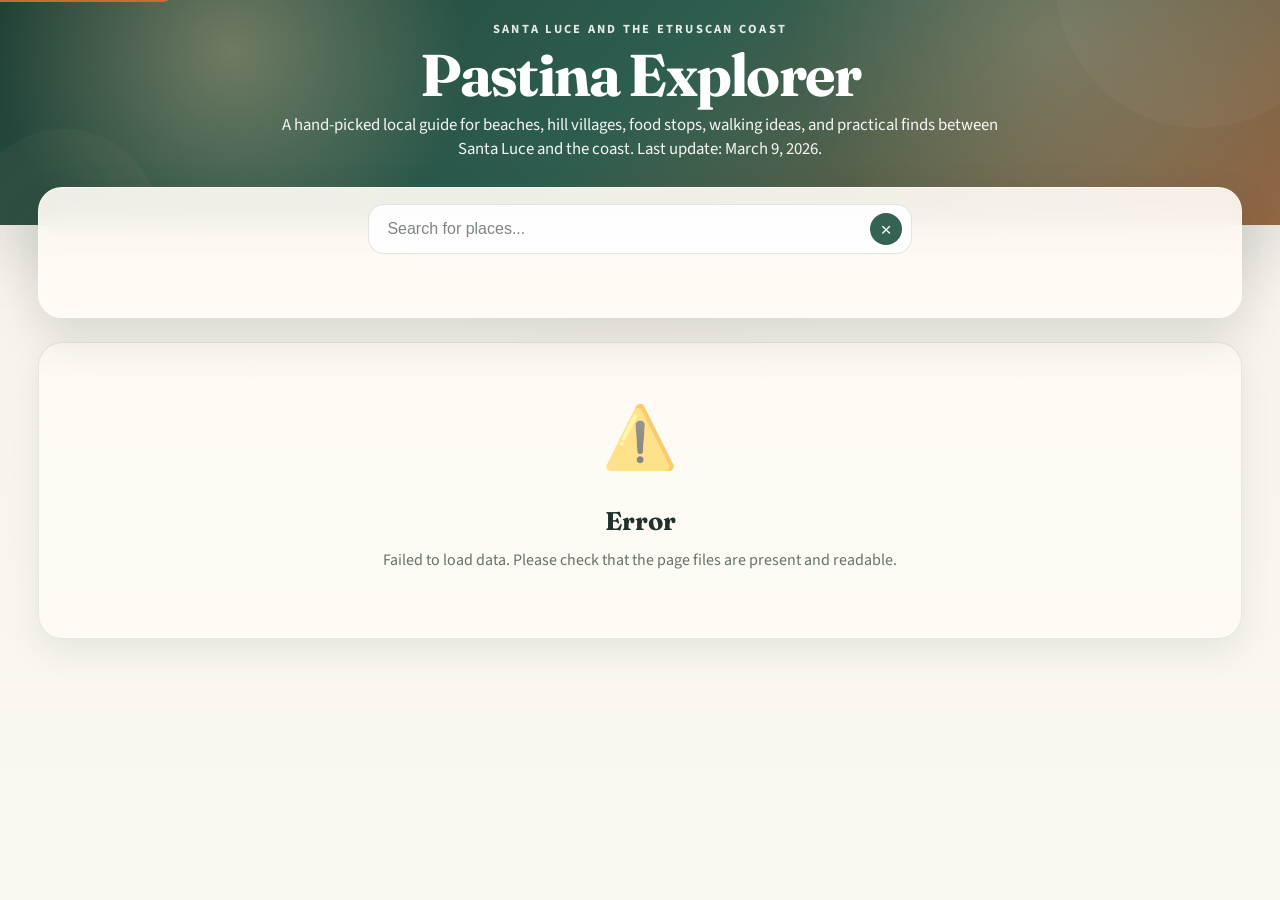
==== index.html @ ff0a86d3 "Initial commit: Pastina Explorer static website Co-Authored-By: Claude Opus 4.6 <noreply@anthropic.c" ====
<!DOCTYPE html>
<html lang="en">
<head>
    <meta charset="UTF-8">
    <meta name="viewport" content="width=device-width, initial-scale=1.0">
    <title>Points of Interest - Pastina, Santa Luce (PI)</title>

    <!-- Preconnect to external resources for better performance -->
    <link rel="preconnect" href="https://fonts.googleapis.com">
    <link rel="preconnect" href="https://fonts.gstatic.com" crossorigin>

    <!-- Include external stylesheet -->
    <link rel="stylesheet" href="styles.css?v=2026-03-10-03">

    <!-- SEO Meta Tags -->
    <meta name="description" content="Discover points of interest in Pastina, Santa Luce, Pisa. Find restaurants, shops, churches, viewpoints and local services.">
    <meta name="keywords" content="Pastina, Santa Luce, Pisa, Tuscany, points of interest, restaurants, tourism">
    <meta name="author" content="Pastina Tourism">

    <!-- Open Graph Meta Tags for social sharing -->
    <meta property="og:title" content="Points of Interest - Pastina, Santa Luce (PI), Italy">
    <meta property="og:description" content="Discover the best places to visit in Pastina, Santa Luce, Pisa">
    <meta property="og:site_name" content="Pastina Explorer">
    <meta property="og:type" content="website">
    <meta property="og:locale" content="en_US">

    <!-- Favicon -->
    <link rel="icon" type="image/x-icon" href="favicon.ico">

    <!-- Preview -->
    <meta property="og:image" content="https://pastina.reznitsky.info/pastina-preview.png">
    <meta property="og:image:secure_url" content="https://pastina.reznitsky.info/pastina-preview.png">
    <meta property="og:image:type" content="image/png">
    <meta property="og:image:width" content="1200">
    <meta property="og:image:height" content="630">
    <meta property="og:image:alt" content="Pastina Explorer preview showing a curated guide to Santa Luce and the Etruscan Coast">
    <meta property="og:url" content="https://pastina.reznitsky.info/">

    <!-- Twitter preview -->
    <meta name="twitter:card" content="summary_large_image">
    <meta name="twitter:title" content="Pastina">
    <meta name="twitter:description" content="Discover the best places to visit in Pastina, Santa Luce, Pisa">
    <meta name="twitter:image" content="https://pastina.reznitsky.info/pastina-preview.png">
    <meta name="twitter:image:alt" content="Pastina Explorer preview showing a curated guide to Santa Luce and the Etruscan Coast">
</head>
<body>
    <!-- Skip to content link for accessibility -->
    <a href="#main-content" class="skip-link">Skip to main content</a>

    <!-- Main Header -->
    <header class="header">
        <p class="header-kicker">Santa Luce and the Etruscan Coast</p>
        <h1>Pastina Explorer</h1>
        <p class="header-subtitle">A hand-picked local guide for beaches, hill villages, food stops, walking ideas, and practical finds between Santa Luce and the coast. Last update: March 9, 2026.</p>
    </header>

    <!-- Main Content Container -->
    <main class="container" id="main-content">
        <!-- Search and Filter Section -->
        <section class="search-container" aria-label="Search and filter options">
            <div class="search-wrapper">
                <input
                    type="text"
                    class="search-input"
                    id="search-input"
                    placeholder="Search for places..."
                    aria-label="Search places"
                    aria-describedby="search-help"
                >
                <button
                    type="button"
                    class="search-clear"
                    id="search-clear"
                    aria-label="Clear search"
                    hidden
                >&times;</button>
            </div>
            <span id="search-help" class="visually-hidden">Type to search by name, description, or features</span>

            <div class="filter-tags-wrapper">
                <div class="filter-tags" id="filter-tags" role="tablist" aria-label="Category filters">
                    <!-- Filter tags will be populated by JavaScript -->
                </div>
            </div>
        </section>

        <!-- Results count announcement for screen readers -->
        <div id="results-announcement" class="visually-hidden" aria-live="polite" aria-atomic="true"></div>

        <!-- Results count display -->
        <div class="results-count" id="results-count" aria-live="polite"></div>

        <!-- POIs Display Grid -->
        <section class="pois-grid" id="pois-container" aria-label="Points of interest">
            <!-- Skeleton loading state -->
            <div class="skeleton-card" aria-hidden="true">
                <div class="skeleton-image"></div>
                <div class="skeleton-content">
                    <div class="skeleton-title"></div>
                    <div class="skeleton-text"></div>
                    <div class="skeleton-text short"></div>
                </div>
            </div>
            <div class="skeleton-card" aria-hidden="true">
                <div class="skeleton-image"></div>
                <div class="skeleton-content">
                    <div class="skeleton-title"></div>
                    <div class="skeleton-text"></div>
                    <div class="skeleton-text short"></div>
                </div>
            </div>
            <div class="skeleton-card" aria-hidden="true">
                <div class="skeleton-image"></div>
                <div class="skeleton-content">
                    <div class="skeleton-title"></div>
                    <div class="skeleton-text"></div>
                    <div class="skeleton-text short"></div>
                </div>
            </div>
        </section>
    </main>

    <!-- Back to top button -->
    <button class="back-to-top" id="back-to-top" aria-label="Back to top" hidden>
        <span aria-hidden="true">&uarr;</span>
    </button>
    <script>
        window.PASTINA_DATA_VERSION = '2026-03-10-03';

        if (window.location.protocol === 'file:') {
            document.write('<script src="pois-data.js?v=' + encodeURIComponent(window.PASTINA_DATA_VERSION) + '"><\\/script>');
        }
    </script>
    <!-- Include JavaScript file -->
    <script src="script.js?v=2026-03-10-03"></script>
</body>
</html>
---- styles.css ----
@import url('https://fonts.googleapis.com/css2?family=Fraunces:opsz,wght@9..144,600;9..144,700&family=Source+Sans+3:wght@400;500;600;700&display=swap');

:root {
    --olive-deep: #1f4338;
    --olive: #346353;
    --olive-soft: #5f7b69;
    --terracotta: #c66c3b;
    --terracotta-deep: #a3532a;
    --sand: #f5ecdd;
    --sand-strong: #e7d4b9;
    --paper: #fffdf8;
    --paper-strong: #fff8ee;
    --mist: #d7c7b1;
    --text-primary: #21322c;
    --text-secondary: #66726b;
    --border-color: rgba(52, 99, 83, 0.14);
    --shadow: 0 14px 32px rgba(28, 52, 46, 0.08);
    --shadow-lg: 0 28px 60px rgba(28, 52, 46, 0.15);
    --focus-ring: 0 0 0 3px rgba(198, 108, 59, 0.28);
    --open-color: #2f8a63;
    --closed-color: #b75243;
    --success-hover: #286f50;
}

* {
    margin: 0;
    padding: 0;
    box-sizing: border-box;
}

html {
    scroll-behavior: smooth;
}

body {
    font-family: 'Source Sans 3', Georgia, serif;
    color: var(--text-primary);
    line-height: 1.6;
    background:
        radial-gradient(circle at top, rgba(241, 215, 174, 0.42), transparent 34%),
        linear-gradient(180deg, #f4ebde 0%, #f7f2ea 20%, #fbf8f2 100%);
    min-height: 100vh;
}

.skip-link {
    position: absolute;
    top: -40px;
    left: 0;
    background: var(--terracotta);
    color: white;
    padding: 8px 16px;
    z-index: 1000;
    text-decoration: none;
    border-radius: 0 0 8px 0;
    transition: top 0.2s ease;
}

.skip-link:focus {
    top: 0;
    outline: none;
}

.visually-hidden {
    position: absolute;
    width: 1px;
    height: 1px;
    padding: 0;
    margin: -1px;
    overflow: hidden;
    clip: rect(0, 0, 0, 0);
    white-space: nowrap;
    border: 0;
}

.header {
    position: relative;
    overflow: hidden;
    background:
        radial-gradient(circle at 18% 22%, rgba(255, 214, 166, 0.34), transparent 22%),
        radial-gradient(circle at 82% 16%, rgba(255, 245, 226, 0.16), transparent 24%),
        linear-gradient(135deg, #204136 0%, #2d5d4f 48%, #ba6a3f 120%);
    color: white;
    padding: 1.25rem 1rem 4rem;
    text-align: center;
    box-shadow: var(--shadow-lg);
}

.header::before,
.header::after {
    content: '';
    position: absolute;
    border-radius: 999px;
    opacity: 0.18;
    pointer-events: none;
}

.header::before {
    width: 18rem;
    height: 18rem;
    background: rgba(255, 255, 255, 0.18);
    top: -10rem;
    right: -4rem;
}

.header::after {
    width: 12rem;
    height: 12rem;
    background: rgba(255, 205, 144, 0.22);
    bottom: -6rem;
    left: -2rem;
}

.header-kicker {
    font-size: 0.78rem;
    font-weight: 700;
    letter-spacing: 0.18em;
    text-transform: uppercase;
    opacity: 0.88;
    margin-bottom: 0.45rem;
}

.header h1 {
    font-family: 'Fraunces', Georgia, serif;
    font-size: clamp(2rem, 4.6vw, 3.7rem);
    font-weight: 700;
    line-height: 0.95;
    letter-spacing: -0.03em;
    margin-bottom: 0.6rem;
    position: relative;
}

.header-subtitle {
    font-size: 1.05rem;
    opacity: 0.95;
    font-weight: 400;
    line-height: 1.45;
    max-width: 46rem;
    margin: 0 auto;
    position: relative;
}

.container {
    max-width: none;
    margin: 0 auto;
    padding: 0 3vw 2rem;
}

.search-container {
    margin: -2.4rem auto 1.5rem;
    padding: 1rem;
    background: rgba(255, 251, 245, 0.92);
    backdrop-filter: blur(12px);
    border: 1px solid rgba(255, 255, 255, 0.6);
    border-radius: 24px;
    box-shadow: 0 20px 45px rgba(29, 49, 42, 0.14);
    text-align: center;
}

.search-wrapper {
    position: relative;
    display: inline-block;
    width: 100%;
    max-width: 34rem;
}

.search-input {
    width: 100%;
    padding: 0.95rem 2.9rem 0.95rem 1.15rem;
    border: 1px solid rgba(52, 99, 83, 0.16);
    border-radius: 16px;
    font-size: 1rem;
    transition: all 0.2s ease;
    background: rgba(255, 255, 255, 0.92);
    color: var(--text-primary);
}

.search-input::placeholder {
    color: rgba(102, 114, 107, 0.85);
}

.search-input:focus {
    outline: none;
    border-color: rgba(198, 108, 59, 0.45);
    box-shadow: var(--focus-ring);
    background: white;
}

.search-input:not(:placeholder-shown) {
    background: #fffaf2;
}

.search-clear {
    position: absolute;
    right: 10px;
    top: 50%;
    transform: translateY(-50%);
    width: 32px;
    height: 32px;
    border: none;
    background: var(--olive);
    color: white;
    border-radius: 50%;
    font-size: 1.2rem;
    line-height: 1;
    cursor: pointer;
    display: flex;
    align-items: center;
    justify-content: center;
    transition: all 0.2s ease;
}

.search-clear:hover {
    background: var(--olive-deep);
}

.search-clear:focus-visible {
    outline: none;
    box-shadow: var(--focus-ring);
}

.filter-tags-wrapper {
    margin-top: 0.95rem;
    overflow-x: auto;
    -webkit-overflow-scrolling: touch;
    scrollbar-width: thin;
    scrollbar-color: rgba(52, 99, 83, 0.26) transparent;
    padding-bottom: 0.35rem;
}

.filter-tags-wrapper::-webkit-scrollbar {
    height: 6px;
}

.filter-tags-wrapper::-webkit-scrollbar-track {
    background: transparent;
}

.filter-tags-wrapper::-webkit-scrollbar-thumb {
    background-color: rgba(52, 99, 83, 0.22);
    border-radius: 999px;
}

.filter-tags {
    display: inline-flex;
    flex-wrap: nowrap;
    gap: 0.55rem;
    justify-content: center;
    min-width: 100%;
}

@media (min-width: 769px) {
    .filter-tags {
        flex-wrap: wrap;
    }
}

.filter-tag {
    padding: 0.55rem 0.95rem;
    background: rgba(255, 255, 255, 0.86);
    border: 1px solid rgba(52, 99, 83, 0.12);
    border-radius: 999px;
    font-size: 0.9rem;
    font-weight: 600;
    cursor: pointer;
    transition: all 0.2s ease;
    user-select: none;
    white-space: nowrap;
    display: inline-flex;
    align-items: center;
    gap: 0.5rem;
    color: var(--olive-deep);
}

.filter-tag:hover {
    background: var(--olive);
    color: white;
    border-color: var(--olive);
}

.filter-tag:focus-visible {
    outline: none;
    box-shadow: var(--focus-ring);
}

.filter-tag.active {
    background: var(--terracotta);
    color: white;
    border-color: var(--terracotta);
}

.filter-tag-count {
    display: inline-flex;
    align-items: center;
    justify-content: center;
    min-width: 1.55rem;
    height: 1.55rem;
    padding: 0 0.38rem;
    background: rgba(31, 67, 56, 0.08);
    border-radius: 999px;
    font-size: 0.77rem;
    font-weight: 700;
}

.filter-tag.active .filter-tag-count,
.filter-tag:hover .filter-tag-count {
    background: rgba(255, 255, 255, 0.2);
}

.results-count {
    color: var(--text-secondary);
    font-size: 0.95rem;
    margin-bottom: 1rem;
    padding: 0 0.25rem;
}

.pois-grid {
    display: grid;
    grid-template-columns: repeat(auto-fill, minmax(320px, 1fr));
    gap: 1.2rem;
}

.poi-card {
    position: relative;
    background: linear-gradient(180deg, rgba(255, 255, 255, 0.97), rgba(255, 249, 240, 0.98));
    border-radius: 24px;
    border: 1px solid rgba(52, 99, 83, 0.12);
    box-shadow: var(--shadow);
    transition: transform 0.24s ease, box-shadow 0.24s ease, border-color 0.24s ease;
    overflow: hidden;
}

.poi-card::before {
    content: '';
    position: absolute;
    inset: 0 auto auto 0;
    width: 100%;
    height: 5px;
    background: linear-gradient(90deg, rgba(198, 108, 59, 0.95), rgba(214, 174, 117, 0.85));
}

.poi-card:hover {
    transform: translateY(-5px);
    box-shadow: var(--shadow-lg);
    border-color: rgba(198, 108, 59, 0.24);
}

.poi-card:focus-within {
    box-shadow: var(--focus-ring), var(--shadow-lg);
}

.poi-content {
    padding: 1.25rem;
}

.poi-topline {
    display: flex;
    align-items: center;
    justify-content: space-between;
    gap: 0.75rem;
    margin-bottom: 0.9rem;
}

.poi-header {
    display: grid;
    grid-template-columns: auto 1fr;
    gap: 1rem;
    align-items: start;
    margin-bottom: 0.95rem;
}

.poi-icon {
    width: 3.3rem;
    height: 3.3rem;
    border-radius: 18px;
    background: linear-gradient(180deg, #fff8ee 0%, #f0dcc3 100%);
    color: var(--terracotta-deep);
    display: flex;
    align-items: center;
    justify-content: center;
    font-size: 1.7rem;
    box-shadow: inset 0 1px 0 rgba(255, 255, 255, 0.6);
}

.poi-header-copy {
    min-width: 0;
}

.poi-name {
    font-family: 'Fraunces', Georgia, serif;
    font-size: 1.5rem;
    font-weight: 600;
    line-height: 1.08;
    letter-spacing: -0.02em;
    color: var(--text-primary);
    margin: 0;
}

.poi-category {
    background: rgba(52, 99, 83, 0.08);
    color: var(--olive-deep);
    padding: 0.38rem 0.72rem;
    border-radius: 999px;
    font-size: 0.78rem;
    font-weight: 700;
    text-transform: uppercase;
    letter-spacing: 0.08em;
    border: 1px solid rgba(52, 99, 83, 0.08);
}

.poi-status-badge {
    position: static;
    padding: 0.36rem 0.7rem;
    border-radius: 999px;
    font-size: 0.76rem;
    font-weight: 700;
    text-transform: uppercase;
    letter-spacing: 0.06em;
    display: inline-flex;
    align-items: center;
    gap: 0.38rem;
    white-space: nowrap;
}

.poi-status-badge.open {
    background: rgba(47, 138, 99, 0.14);
    color: var(--open-color);
}

.poi-status-badge.closed {
    background: rgba(183, 82, 67, 0.12);
    color: var(--closed-color);
}

.poi-status-badge.unknown {
    background: rgba(52, 99, 83, 0.1);
    color: var(--olive);
}

.status-dot {
    width: 0.48rem;
    height: 0.48rem;
    border-radius: 50%;
    background: currentColor;
    animation: pulse 1.8s infinite;
}

@keyframes pulse {
    0%, 100% { opacity: 1; }
    50% { opacity: 0.38; }
}

.poi-description {
    color: var(--text-secondary);
    margin-bottom: 0.2rem;
    line-height: 1.62;
    font-size: 1rem;
}

.poi-description.truncated {
    display: -webkit-box;
    -webkit-line-clamp: 3;
    -webkit-box-orient: vertical;
    overflow: hidden;
}

.poi-description.expanded {
    display: block;
}

.read-more-btn {
    background: none;
    border: none;
    color: var(--terracotta-deep);
    font-size: 0.92rem;
    font-weight: 700;
    cursor: pointer;
    padding: 0;
    margin-top: 0.15rem;
    display: inline-block;
}

.read-more-btn:hover {
    text-decoration: underline;
}

.read-more-btn:focus-visible {
    outline: none;
    box-shadow: var(--focus-ring);
    border-radius: 4px;
}

.poi-feature-tags {
    display: flex;
    flex-wrap: wrap;
    gap: 0.48rem;
    margin-top: 0.95rem;
}

.poi-feature-tag {
    display: inline-flex;
    align-items: center;
    padding: 0.38rem 0.68rem;
    background: rgba(231, 212, 185, 0.36);
    color: var(--olive-deep);
    border: 1px solid rgba(198, 108, 59, 0.12);
    border-radius: 999px;
    font-size: 0.84rem;
    font-weight: 600;
}

.poi-details {
    display: grid;
    grid-template-columns: repeat(2, minmax(0, 1fr));
    gap: 0.75rem;
    margin-top: 1rem;
}

.poi-detail {
    display: flex;
    align-items: flex-start;
    gap: 0.72rem;
    padding: 0.82rem 0.88rem;
    background: rgba(255, 248, 237, 0.7);
    border: 1px solid rgba(52, 99, 83, 0.08);
    border-radius: 18px;
}

.poi-detail-icon {
    flex-shrink: 0;
    width: 2rem;
    height: 2rem;
    border-radius: 999px;
    display: flex;
    align-items: center;
    justify-content: center;
    font-size: 0.95rem;
    background: rgba(198, 108, 59, 0.12);
    color: var(--terracotta-deep);
}

.poi-detail-content {
    flex: 1;
    min-width: 0;
}

.poi-detail-label {
    font-weight: 700;
    color: var(--text-primary);
    font-size: 0.84rem;
    text-transform: uppercase;
    letter-spacing: 0.06em;
    margin-bottom: 0.2rem;
}

.poi-detail-value {
    color: var(--text-secondary);
    font-size: 0.92rem;
    word-break: break-word;
    line-height: 1.45;
}

.poi-contact-links {
    display: flex;
    flex-wrap: wrap;
    gap: 0.6rem;
    margin-top: 1rem;
}

.contact-link {
    display: inline-flex;
    align-items: center;
    justify-content: center;
    gap: 0.45rem;
    padding: 0.68rem 0.98rem;
    background: var(--olive);
    color: white;
    text-decoration: none;
    border-radius: 999px;
    font-size: 0.9rem;
    font-weight: 700;
    transition: transform 0.2s ease, background 0.2s ease, box-shadow 0.2s ease;
}

.contact-link:hover {
    background: var(--olive-deep);
    transform: translateY(-1px);
}

.contact-link:focus-visible {
    outline: none;
    box-shadow: var(--focus-ring);
}

.map-link {
    background: var(--terracotta) !important;
}

.map-link:hover {
    background: var(--terracotta-deep) !important;
}

.no-results {
    text-align: center;
    padding: 3rem 1rem;
    color: var(--text-secondary);
    grid-column: 1 / -1;
    background: rgba(255, 251, 245, 0.85);
    border: 1px solid rgba(52, 99, 83, 0.12);
    border-radius: 24px;
    box-shadow: var(--shadow);
}

.no-results-icon {
    font-size: 3.8rem;
    margin-bottom: 0.8rem;
    opacity: 0.55;
}

.no-results h3 {
    font-family: 'Fraunces', Georgia, serif;
    font-size: 1.6rem;
    margin-bottom: 0.4rem;
    color: var(--text-primary);
}

.no-results p {
    margin-bottom: 1rem;
}

.no-results-suggestions {
    display: flex;
    flex-wrap: wrap;
    gap: 0.5rem;
    justify-content: center;
    margin-top: 1rem;
}

.suggestion-chip {
    padding: 0.42rem 0.82rem;
    background: rgba(231, 212, 185, 0.45);
    border: 1px solid rgba(52, 99, 83, 0.08);
    border-radius: 999px;
    font-size: 0.84rem;
    color: var(--text-primary);
    cursor: pointer;
    transition: all 0.2s ease;
}

.suggestion-chip:hover {
    background: var(--terracotta);
    color: white;
}

.suggestion-chip:focus-visible {
    outline: none;
    box-shadow: var(--focus-ring);
}

.loading {
    text-align: center;
    padding: 3rem;
    color: var(--text-secondary);
    grid-column: 1 / -1;
}

.loading::after {
    content: '';
    display: inline-block;
    width: 20px;
    height: 20px;
    border: 3px solid rgba(52, 99, 83, 0.18);
    border-radius: 50%;
    border-top-color: var(--terracotta);
    animation: spin 1s ease-in-out infinite;
    margin-left: 0.5rem;
}

@keyframes spin {
    to { transform: rotate(360deg); }
}

.skeleton-card {
    display: grid;
    grid-template-columns: 72px 1fr;
    gap: 1rem;
    align-items: start;
    padding: 1.2rem;
    background: rgba(255, 253, 248, 0.92);
    border-radius: 24px;
    box-shadow: var(--shadow);
    border: 1px solid rgba(52, 99, 83, 0.12);
}

.skeleton-image {
    width: 72px;
    height: 72px;
    border-radius: 18px;
    background: linear-gradient(90deg, #f3ebdf 25%, #eadbc8 50%, #f3ebdf 75%);
    background-size: 200% 100%;
    animation: shimmer 1.5s infinite;
}

.skeleton-content {
    padding: 0.2rem 0;
}

.skeleton-title {
    height: 24px;
    width: 74%;
    background: linear-gradient(90deg, #f3ebdf 25%, #eadbc8 50%, #f3ebdf 75%);
    background-size: 200% 100%;
    animation: shimmer 1.5s infinite;
    border-radius: 999px;
    margin-bottom: 0.8rem;
}

.skeleton-text {
    height: 14px;
    width: 100%;
    background: linear-gradient(90deg, #f3ebdf 25%, #eadbc8 50%, #f3ebdf 75%);
    background-size: 200% 100%;
    animation: shimmer 1.5s infinite;
    border-radius: 999px;
    margin-bottom: 0.55rem;
}

.skeleton-text.short {
    width: 58%;
}

@keyframes shimmer {
    0% { background-position: 200% 0; }
    100% { background-position: -200% 0; }
}

.back-to-top {
    position: fixed;
    bottom: 24px;
    right: 24px;
    width: 50px;
    height: 50px;
    border-radius: 50%;
    background: var(--olive);
    color: white;
    border: none;
    font-size: 1.4rem;
    cursor: pointer;
    box-shadow: var(--shadow-lg);
    transition: all 0.3s ease;
    z-index: 100;
    display: flex;
    align-items: center;
    justify-content: center;
}

.back-to-top:hover {
    background: var(--olive-deep);
    transform: translateY(-2px);
}

.back-to-top:focus-visible {
    outline: none;
    box-shadow: var(--focus-ring), var(--shadow-lg);
}

.back-to-top[hidden] {
    display: none;
}

a:focus-visible,
button:focus-visible,
input:focus-visible,
[tabindex]:focus-visible {
    outline: none;
    box-shadow: var(--focus-ring);
}

@media (max-width: 768px) {
    .header {
        padding: 1rem 0.85rem 3.15rem;
    }

    .header-kicker {
        font-size: 0.72rem;
        letter-spacing: 0.16em;
    }

    .header-subtitle {
        font-size: 0.96rem;
    }

    .container {
        padding: 0 0.6rem 1.25rem;
    }

    .search-container {
        margin-top: -2rem;
        padding: 0.9rem;
        border-radius: 20px;
    }

    .pois-grid {
        grid-template-columns: 1fr;
        gap: 0.95rem;
    }

    .poi-content {
        padding: 1rem;
    }

    .poi-topline {
        flex-wrap: wrap;
        align-items: flex-start;
    }

    .poi-details {
        grid-template-columns: 1fr;
    }

    .poi-contact-links {
        flex-direction: column;
    }

    .contact-link {
        width: 100%;
    }

    .back-to-top {
        bottom: 16px;
        right: 16px;
        width: 46px;
        height: 46px;
    }
}

@media (max-width: 480px) {
    .header {
        padding-bottom: 2.85rem;
    }

    .header h1 {
        font-size: 1.85rem;
    }

    .header-subtitle {
        font-size: 0.9rem;
    }

    .search-input {
        padding: 0.82rem 2.7rem 0.82rem 0.95rem;
    }

    .poi-header {
        gap: 0.8rem;
    }

    .poi-icon {
        width: 3rem;
        height: 3rem;
        font-size: 1.55rem;
    }

    .poi-name {
        font-size: 1.32rem;
    }

    .filter-tags {
        justify-content: flex-start;
    }

    .skeleton-card {
        grid-template-columns: 60px 1fr;
        padding: 1rem;
    }

    .skeleton-image {
        width: 60px;
        height: 60px;
    }
}
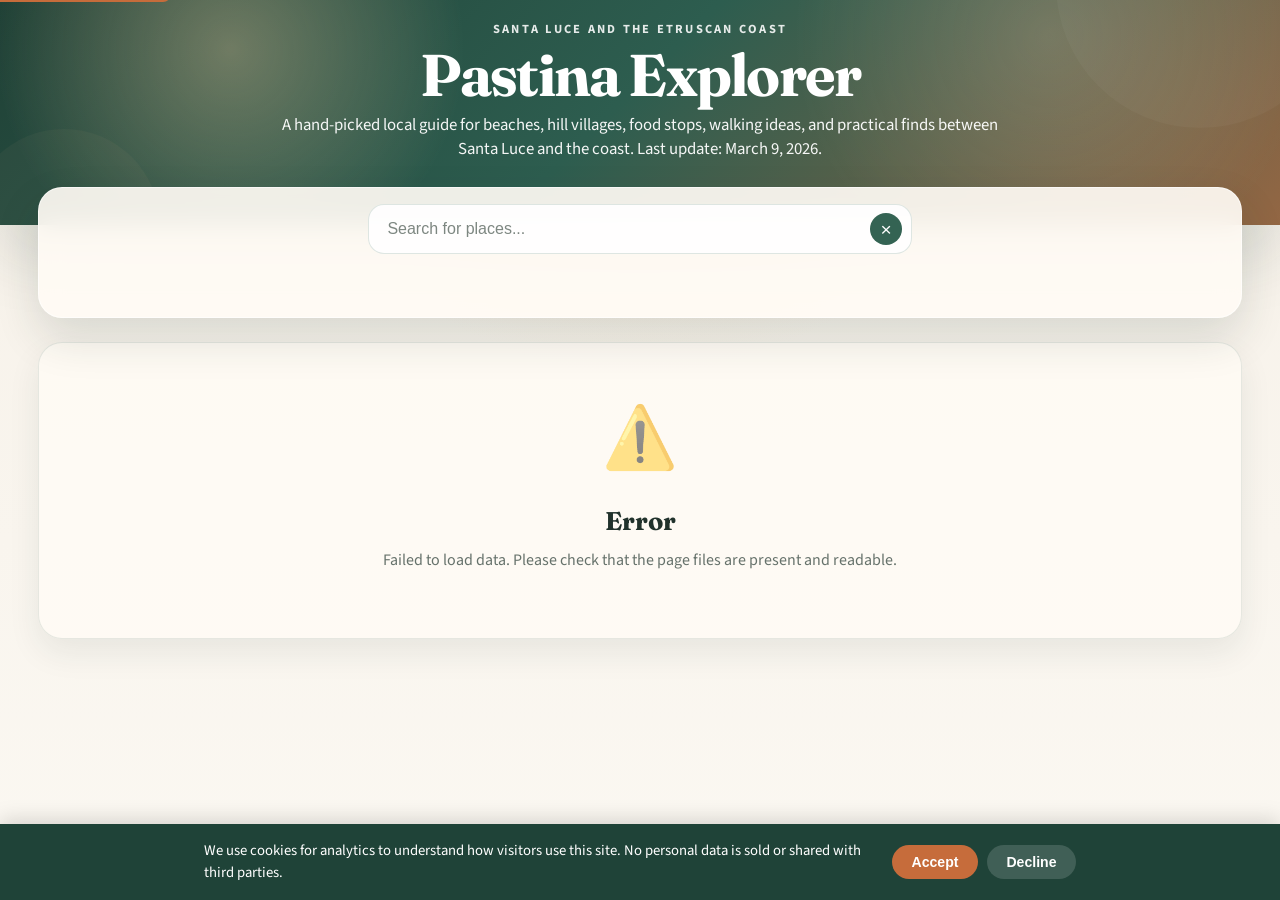
==== commit df73a392: "Add Google Analytics" ====
--- a/index.html
+++ b/index.html
@@ -24,6 +24,43 @@
     <meta property="og:type" content="website">
     <meta property="og:locale" content="en_US">
 
+    <!-- Google Analytics (loaded only after cookie consent) -->
+    <script>
+        window.dataLayer = window.dataLayer || [];
+        function gtag(){dataLayer.push(arguments);}
+
+        function loadGoogleAnalytics() {
+            if (document.querySelector('script[src*="googletagmanager.com/gtag"]')) return;
+            var s = document.createElement('script');
+            s.async = true;
+            s.src = 'https://www.googletagmanager.com/gtag/js?id=G-TG4YYDDX58';
+            document.head.appendChild(s);
+            gtag('js', new Date());
+            gtag('config', 'G-TG4YYDDX58');
+        }
+
+        function acceptCookies() {
+            localStorage.setItem('cookie-consent', 'accepted');
+            loadGoogleAnalytics();
+            hideCookieBanner();
+        }
+
+        function declineCookies() {
+            localStorage.setItem('cookie-consent', 'declined');
+            hideCookieBanner();
+        }
+
+        function hideCookieBanner() {
+            var banner = document.getElementById('cookie-banner');
+            if (banner) banner.hidden = true;
+        }
+
+        (function() {
+            var consent = localStorage.getItem('cookie-consent');
+            if (consent === 'accepted') loadGoogleAnalytics();
+        })();
+    </script>
+
     <!-- Favicon -->
     <link rel="icon" type="image/x-icon" href="favicon.ico">
 
@@ -47,7 +84,7 @@
     <!-- Skip to content link for accessibility -->
     <a href="#main-content" class="skip-link">Skip to main content</a>
 
-    <!-- Main Header -->
+    <!-- Main Header -->
     <header class="header">
         <p class="header-kicker">Santa Luce and the Etruscan Coast</p>
         <h1>Pastina Explorer</h1>
@@ -120,10 +157,22 @@
         </section>
     </main>
 
+    <!-- Cookie consent banner -->
+    <div class="cookie-banner" id="cookie-banner" role="dialog" aria-label="Cookie consent" hidden>
+        <p class="cookie-banner-text">
+            We use cookies for analytics to understand how visitors use this site.
+            No personal data is sold or shared with third parties.
+        </p>
+        <div class="cookie-banner-actions">
+            <button type="button" class="cookie-btn cookie-btn-accept" onclick="acceptCookies()">Accept</button>
+            <button type="button" class="cookie-btn cookie-btn-decline" onclick="declineCookies()">Decline</button>
+        </div>
+    </div>
+
     <!-- Back to top button -->
     <button class="back-to-top" id="back-to-top" aria-label="Back to top" hidden>
         <span aria-hidden="true">&uarr;</span>
-    </button>
+    </button>
     <script>
         window.PASTINA_DATA_VERSION = '2026-03-10-03';
 
@@ -131,8 +180,14 @@
             document.write('<script src="pois-data.js?v=' + encodeURIComponent(window.PASTINA_DATA_VERSION) + '"><\\/script>');
         }
     </script>
+    <!-- Show cookie banner if no consent choice yet -->
+    <script>
+        if (!localStorage.getItem('cookie-consent')) {
+            document.getElementById('cookie-banner').hidden = false;
+        }
+    </script>
     <!-- Include JavaScript file -->
     <script src="script.js?v=2026-03-10-03"></script>
 </body>
 </html>
-
+
--- a/styles.css
+++ b/styles.css
@@ -879,3 +879,88 @@
     }
 }
 
+.cookie-banner {
+    position: fixed;
+    bottom: 0;
+    left: 0;
+    right: 0;
+    z-index: 1000;
+    background: var(--olive-deep);
+    color: white;
+    padding: 1rem 1.5rem;
+    display: flex;
+    flex-wrap: wrap;
+    align-items: center;
+    justify-content: center;
+    gap: 1rem;
+    box-shadow: 0 -4px 20px rgba(0, 0, 0, 0.15);
+}
+
+.cookie-banner[hidden] {
+    display: none;
+}
+
+.cookie-banner-text {
+    font-size: 0.92rem;
+    line-height: 1.5;
+    max-width: 42rem;
+    margin: 0;
+}
+
+.cookie-banner-actions {
+    display: flex;
+    gap: 0.6rem;
+    flex-shrink: 0;
+}
+
+.cookie-btn {
+    padding: 0.55rem 1.2rem;
+    border: none;
+    border-radius: 999px;
+    font-size: 0.88rem;
+    font-weight: 700;
+    cursor: pointer;
+    transition: background 0.2s ease, transform 0.2s ease;
+}
+
+.cookie-btn:focus-visible {
+    outline: none;
+    box-shadow: var(--focus-ring);
+}
+
+.cookie-btn-accept {
+    background: var(--terracotta);
+    color: white;
+}
+
+.cookie-btn-accept:hover {
+    background: var(--terracotta-deep);
+    transform: translateY(-1px);
+}
+
+.cookie-btn-decline {
+    background: rgba(255, 255, 255, 0.15);
+    color: white;
+}
+
+.cookie-btn-decline:hover {
+    background: rgba(255, 255, 255, 0.25);
+    transform: translateY(-1px);
+}
+
+@media (max-width: 480px) {
+    .cookie-banner {
+        flex-direction: column;
+        text-align: center;
+        padding: 1rem;
+    }
+
+    .cookie-banner-actions {
+        width: 100%;
+    }
+
+    .cookie-btn {
+        flex: 1;
+    }
+}
+
